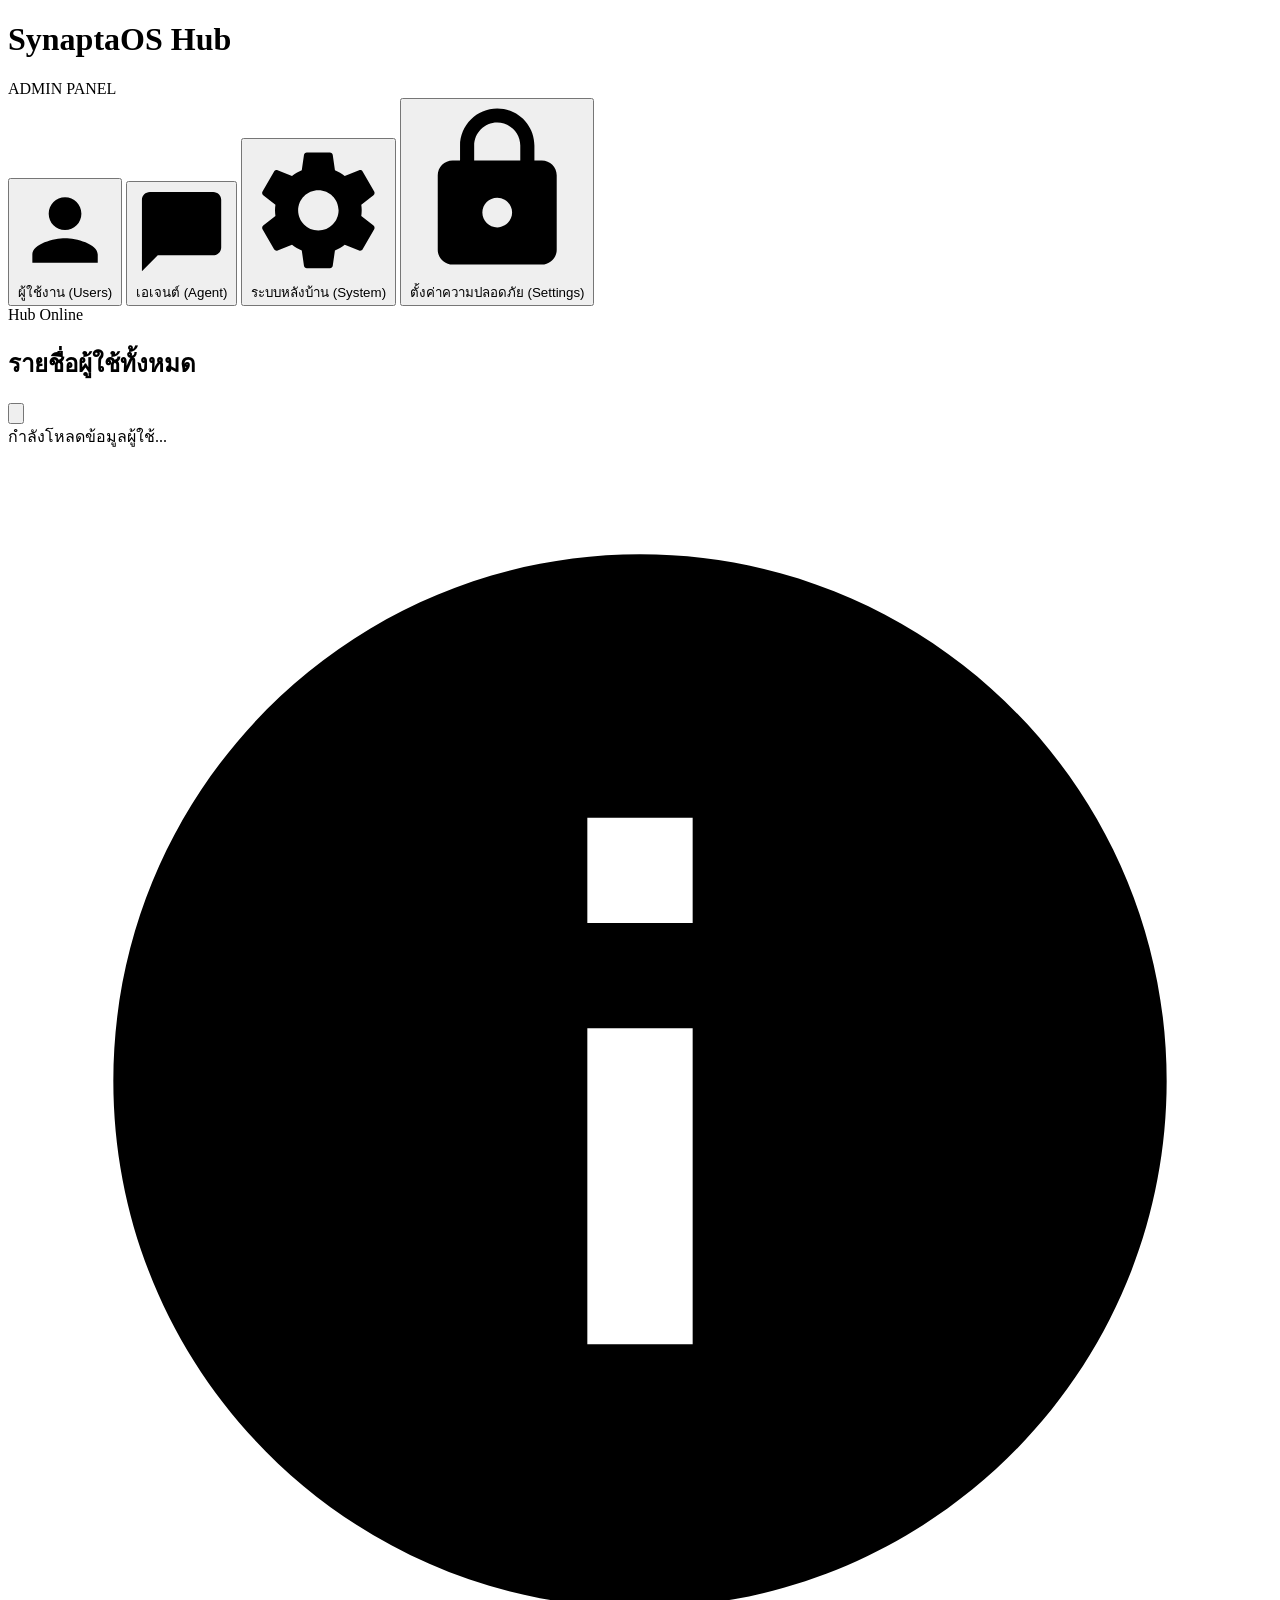
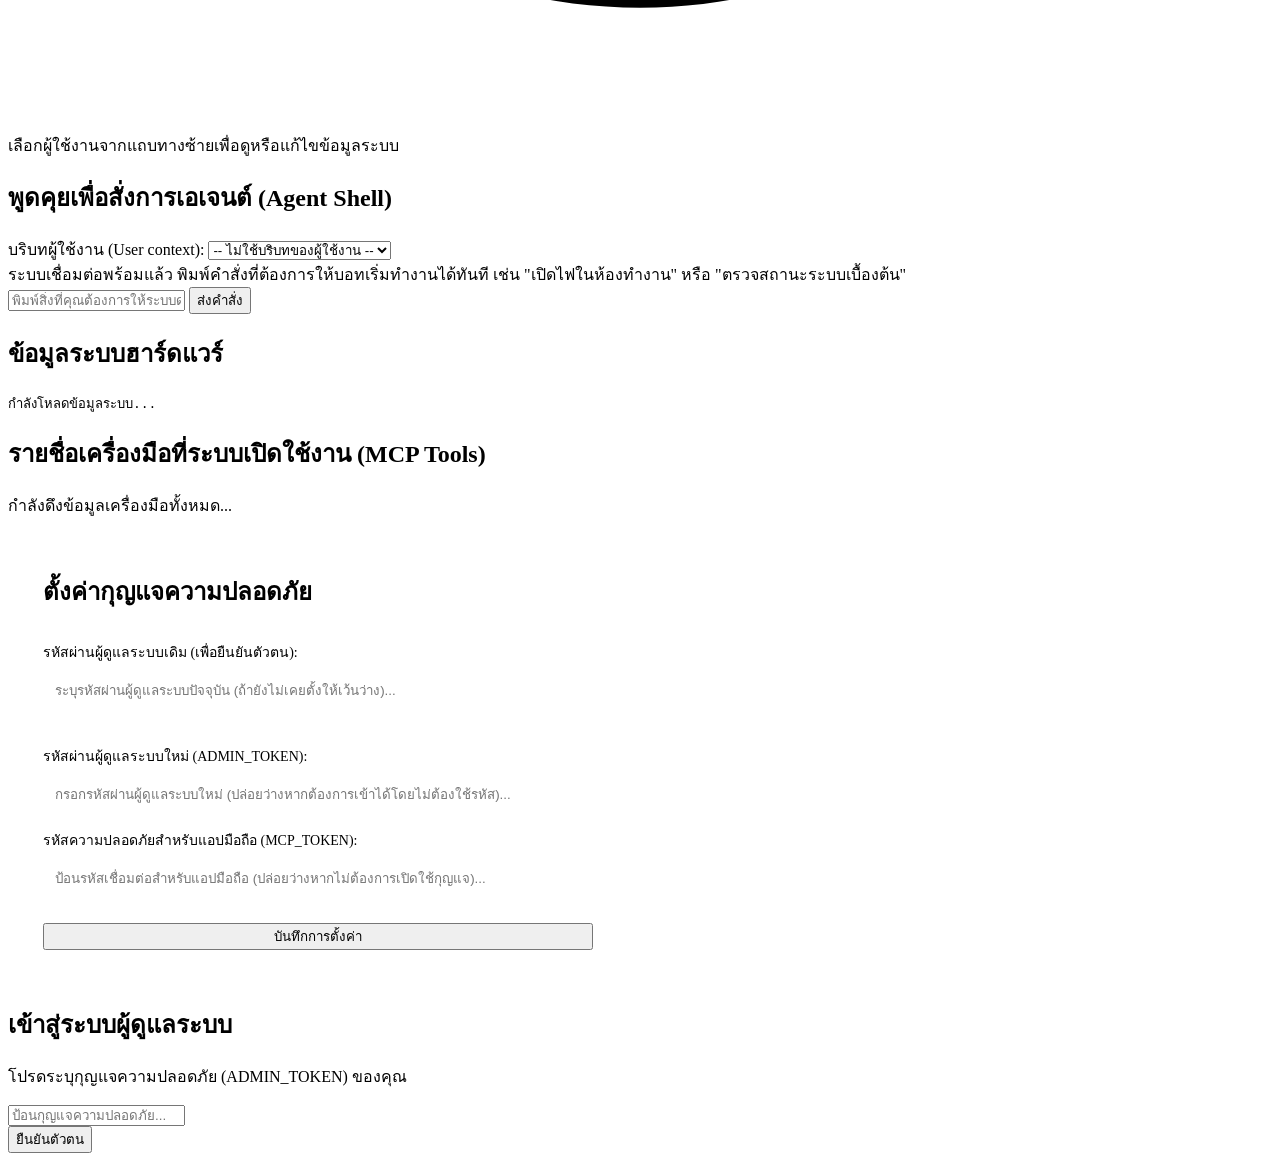
==== web/index.html @ 75d25e1a "feat(hub): add WebAdmin UI settings tab, WebSocket real-time updates for user data, keepalive 30s, a" ====
<!DOCTYPE html>
<html lang="th">
<head>
    <meta charset="UTF-8">
    <meta name="viewport" content="width=device-width, initial-scale=1.0">
    <title>SynaptaHub — Web Administrator</title>
    <!-- โหลดฟอนต์ออนไลน์ แต่ถ้าเน็ตออฟไลน์จะดึงฟอนต์เครื่องอัตโนมัติ -->
    <link rel="preconnect" href="https://fonts.googleapis.com">
    <link rel="preconnect" href="https://fonts.gstatic.com" crossorigin>
    <link href="https://fonts.googleapis.com/css2?family=Inter:wght@300;400;500;600;700&family=Outfit:wght@400;500;600;700&display=swap" rel="stylesheet">
    <link rel="stylesheet" href="/admin/static/style.css">
    <link rel="icon" type="image/jpeg" href="/admin/static/syn_icon_app.jpg" onerror="this.href='data:image/svg+xml,<svg xmlns=%22http://www.w3.org/2000/svg%22 viewBox=%220%22 width=%22100%22 height=%22100%22><rect width=%22100%22 height=%22100%22 fill=%22%23080B12%22/><circle cx=%2250%22 cy=%2250%22 r=%2230%22 fill=%22%2300D4FF%22/></svg>'">
</head>
<body>

    <!-- แถบด้านบนเรือนแสง (Glow Header) -->
    <header class="app-header">
        <div class="header-logo">
            <span class="logo-circle"></span>
            <h1>SynaptaOS <span class="logo-accent">Hub</span></h1>
            <span class="badge">ADMIN PANEL</span>
        </div>
        <nav class="nav-tabs">
            <button class="tab-btn active" data-tab="tab-users">
                <svg class="tab-icon" viewBox="0 0 24 24"><path d="M12 12c2.21 0 4-1.79 4-4s-1.79-4-4-4-4 1.79-4 4 1.79 4 4 4zm0 2c-2.67 0-8 1.34-8 4v2h16v-2c0-2.66-5.33-4-8-4z"/></svg>
                ผู้ใช้งาน (Users)
            </button>
            <button class="tab-btn" data-tab="tab-agent">
                <svg class="tab-icon" viewBox="0 0 24 24"><path d="M20 2H4c-1.1 0-2 .9-2 2v18l4-4h14c1.1 0 2-.9 2-2V4c0-1.1-.9-2-2-2z"/></svg>
                เอเจนต์ (Agent)
            </button>
            <button class="tab-btn" data-tab="tab-system">
                <svg class="tab-icon" viewBox="0 0 24 24"><path d="M19.43 12.98c.04-.32.07-.64.07-.98s-.03-.66-.07-.98l2.11-1.65c.19-.15.24-.42.12-.64l-2-3.46c-.12-.22-.39-.3-.61-.22l-2.49 1c-.52-.4-1.08-.73-1.69-.98l-.38-2.65C14.46 2.18 14.25 2 14 2h-4c-.25 0-.46.18-.49.42l-.38 2.65c-.61.25-1.17.59-1.69.98l-2.49-1c-.23-.09-.49 0-.61.22l-2 3.46c-.13.22-.07.49.12.64l2.11 1.65c-.04.32-.07.65-.07.98s.03.66.07.98l-2.11 1.65c-.19.15-.24.42-.12.64l2 3.46c.12.22.39.3.61.22l2.49-1c.52.4 1.08.73 1.69.98l.38 2.65c.03.24.24.42.49.42h4c.25 0 .46-.18.49-.42l.38-2.65c.61-.25 1.17-.59 1.69-.98l2.49 1c.23.09.49 0 .61-.22l2-3.46c.12-.22.07-.49-.12-.64l-2.11-1.65zM12 15.5c-1.93 0-3.5-1.57-3.5-3.5s1.57-3.5 3.5-3.5 3.5 1.57 3.5 3.5-1.57 3.5-3.5 3.5z"/></svg>
                ระบบหลังบ้าน (System)
            </button>
            <button class="tab-btn" data-tab="tab-settings">
                <svg class="tab-icon" viewBox="0 0 24 24"><path d="M18 8h-1V6c0-2.76-2.24-5-5-5S7 3.24 7 6v2H6c-1.1 0-2 .9-2 2v10c0 1.1.9 2 2 2h12c1.1 0 2-.9 2-2V10c0-1.1-.9-2-2-2zm-6 9c-1.1 0-2-.9-2-2s.9-2 2-2 2 .9 2 2-.9 2-2 2zm3.1-9H8.9V6c0-1.71 1.39-3.1 3.1-3.1 1.71 0 3.1 1.39 3.1 3.1v2z"/></svg>
                ตั้งค่าความปลอดภัย (Settings)
            </button>
        </nav>
        <div class="header-status">
            <span class="status-dot online"></span>
            <span class="status-text">Hub Online</span>
            <button id="btn-logout" class="btn-secondary" style="display:none; margin-left: 15px;">ออกจากระบบ</button>
        </div>
    </header>

    <!-- คอนเทนเนอร์หลัก -->
    <main class="app-main">

        <!-- แท็บที่ 1: ผู้ใช้งาน -->
        <section id="tab-users" class="tab-content active">
            <div class="layout-split">
                <!-- ฝั่งซ้าย: รายชื่อผู้ใช้ -->
                <div class="panel-left card">
                    <div class="panel-header">
                        <h2>รายชื่อผู้ใช้ทั้งหมด</h2>
                        <button id="btn-refresh-users" class="btn-icon" title="โหลดใหม่">
                            <svg viewBox="0 0 24 24"><path d="M17.65 6.35C16.2 4.9 14.21 4 12 4c-4.42 0-7.99 3.58-7.99 8s3.57 8 7.99 8c3.73 0 6.84-2.55 7.73-6h-2.08c-.82 2.33-3.04 4-5.65 4-3.31 0-6-2.69-6-6s2.69-6 6-6c1.66 0 3.14.69 4.22 1.78L13 11h7V4l-2.35 2.35z"/></svg>
                        </button>
                    </div>
                    <div class="user-list" id="users-container">
                        <!-- รายชื่อผู้ใช้จะมาแทรกที่นี่ -->
                        <div class="loading-spinner">กำลังโหลดข้อมูลผู้ใช้...</div>
                    </div>
                </div>

                <!-- ฝั่งขวา: รายละเอียดและการแก้ไขข้อมูล -->
                <div class="panel-right card" id="user-detail-panel" style="display: none;">
                    <div class="detail-header">
                        <div>
                            <h3 id="current-user-title">ชื่อผู้ใช้งาน</h3>
                            <p class="subtitle" id="current-user-subtitle">App Name: - | Last Seen: -</p>
                        </div>
                        <div class="part-selector">
                            <button class="part-tab-btn active" data-part="profile">Profile</button>
                            <button class="part-tab-btn" data-part="kd">KD (อุปกรณ์)</button>
                            <button class="part-tab-btn" data-part="scenes">Scenes</button>
                            <button class="part-tab-btn" data-part="routines">Routines</button>
                            <button class="part-tab-btn" data-part="phone">Phone</button>
                        </div>
                    </div>

                    <div class="editor-container">
                        <div class="editor-header">
                            <span class="editor-filename" id="editor-filename-label">profile.json</span>
                            <span class="validation-status status-valid" id="json-validity">✓ JSON ถูกต้อง</span>
                        </div>
                        <textarea id="json-editor" spellcheck="false"></textarea>
                        <div class="editor-footer">
                            <button id="btn-save-part" class="btn-primary">
                                <svg viewBox="0 0 24 24" class="btn-svg"><path d="M17 3H5c-1.11 0-2 .9-2 2v14c0 1.1.89 2 2 2h14c1.1 0 2-.9 2-2V7l-4-4zm-5 16c-1.66 0-3-1.34-3-3s1.34-3 3-3 3 1.34 3 3-1.34 3-3 3zm3-10H5V5h10v4z"/></svg>
                                บันทึกข้อมูล
                            </button>
                            <span class="save-indicator" id="save-status"></span>
                        </div>
                    </div>
                </div>

                <!-- หน้าว่างเมื่อยังไม่เลือกผู้ใช้ -->
                <div class="panel-right card flex-center" id="user-empty-panel">
                    <div class="empty-state">
                        <svg class="empty-icon" viewBox="0 0 24 24"><path d="M12 2C6.48 2 2 6.48 2 12s4.48 10 10 10 10-4.48 10-10S17.52 2 12 2zm1 15h-2v-6h2v6zm0-8h-2V7h2v2z"/></svg>
                        <p>เลือกผู้ใช้งานจากแถบทางซ้ายเพื่อดูหรือแก้ไขข้อมูลระบบ</p>
                    </div>
                </div>
            </div>
        </section>

        <!-- แท็บที่ 2: คุยกับเอเจนต์ -->
        <section id="tab-agent" class="tab-content">
            <div class="layout-single card">
                <div class="panel-header">
                    <h2>พูดคุยเพื่อสั่งการเอเจนต์ (Agent Shell)</h2>
                    <div class="agent-context-selector">
                        <label for="agent-user-select">บริบทผู้ใช้งาน (User context):</label>
                        <select id="agent-user-select">
                            <option value="">-- ไม่ใช้บริบทของผู้ใช้งาน --</option>
                        </select>
                    </div>
                </div>

                <div class="chat-container">
                    <div class="chat-messages" id="chat-messages-box">
                        <div class="message system-msg">
                            ระบบเชื่อมต่อพร้อมแล้ว พิมพ์คำสั่งที่ต้องการให้บอทเริ่มทำงานได้ทันที เช่น "เปิดไฟในห้องทำงาน" หรือ "ตรวจสถานะระบบเบื้องต้น"
                        </div>
                    </div>
                    
                    <!-- โชว์ตอนเอเจนต์กำลังคิด -->
                    <div class="agent-loader" id="agent-thinking-loader" style="display: none;">
                        <span class="thinking-dot"></span>
                        <span class="thinking-dot"></span>
                        <span class="thinking-dot"></span>
                        <span style="margin-left: 8px;">เอเจนต์กำลังคิดประมวลผลคำสั่ง...</span>
                    </div>

                    <form class="chat-input-area" id="agent-form">
                        <input type="text" id="agent-input-field" placeholder="พิมพ์สิ่งที่คุณต้องการให้ระบบดำเนินการ..." autocomplete="off" required>
                        <button type="submit" class="btn-primary">
                            ส่งคำสั่ง
                        </button>
                    </form>
                </div>
            </div>
        </section>

        <!-- แท็บที่ 3: ระบบหลังบ้าน -->
        <section id="tab-system" class="tab-content">
            <div class="layout-split">
                <!-- ฝั่งซ้าย: ข้อมูลสถานะเครื่อง -->
                <div class="panel-left card">
                    <div class="panel-header">
                        <h2>ข้อมูลระบบฮาร์ดแวร์</h2>
                    </div>
                    <div class="system-text-panel" id="system-info-panel">
                        <pre id="system-info-text">กำลังโหลดข้อมูลระบบ...</pre>
                    </div>
                </div>

                <!-- ฝั่งขวา: รายชื่อ MCP Tools -->
                <div class="panel-right card">
                    <div class="panel-header">
                        <h2>รายชื่อเครื่องมือที่ระบบเปิดใช้งาน (MCP Tools)</h2>
                    </div>
                    <div class="tools-grid-container">
                        <div class="tools-grid" id="tools-container">
                            <div class="loading-spinner">กำลังดึงข้อมูลเครื่องมือทั้งหมด...</div>
                        </div>
                    </div>
                </div>
            </div>
        </section>

        <!-- แท็บที่ 4: ตั้งค่ารหัสผ่าน -->
        <section id="tab-settings" class="tab-content">
            <div class="layout-single flex-center">
                <div class="card" style="width: 550px; padding: 35px; gap: 20px;">
                    <div class="panel-header" style="border-bottom: none; padding: 0 0 10px 0; justify-content: center; width: 100%;">
                        <h2>ตั้งค่ากุญแจความปลอดภัย</h2>
                    </div>
                    <form id="settings-form" style="width: 100%; display: flex; flex-direction: column; gap: 15px;">
                        <div class="form-group" style="text-align: left; width: 100%;">
                            <label for="settings-old-token" style="display: block; margin-bottom: 8px; font-size: 14px; color: var(--text-secondary);">รหัสผ่านผู้ดูแลระบบเดิม (เพื่อยืนยันตัวตน):</label>
                            <input type="password" id="settings-old-token" placeholder="ระบุรหัสผ่านผู้ดูแลระบบปัจจุบัน (ถ้ายังไม่เคยตั้งให้เว้นว่าง)..." style="width:100%; background:var(--input-bg); border:1px solid var(--card-border); border-radius:10px; color:var(--text-primary); padding:12px; outline:none;">
                        </div>
                        <div class="form-group" style="text-align: left; width: 100%; border-top: 1px solid var(--card-border); padding-top: 20px;">
                            <label for="settings-new-admin-token" style="display: block; margin-bottom: 8px; font-size: 14px; color: var(--text-secondary);">รหัสผ่านผู้ดูแลระบบใหม่ (ADMIN_TOKEN):</label>
                            <input type="password" id="settings-new-admin-token" placeholder="กรอกรหัสผ่านผู้ดูแลระบบใหม่ (ปล่อยว่างหากต้องการเข้าได้โดยไม่ต้องใช้รหัส)..." style="width:100%; background:var(--input-bg); border:1px solid var(--card-border); border-radius:10px; color:var(--text-primary); padding:12px; outline:none;">
                        </div>
                        <div class="form-group" style="text-align: left; width: 100%;">
                            <label for="settings-new-mcp-token" style="display: block; margin-bottom: 8px; font-size: 14px; color: var(--text-secondary);">รหัสความปลอดภัยสำหรับแอปมือถือ (MCP_TOKEN):</label>
                            <input type="text" id="settings-new-mcp-token" placeholder="ป้อนรหัสเชื่อมต่อสำหรับแอปมือถือ (ปล่อยว่างหากไม่ต้องการเปิดใช้กุญแจ)..." style="width:100%; background:var(--input-bg); border:1px solid var(--card-border); border-radius:10px; color:var(--text-primary); padding:12px; outline:none;">
                        </div>
                        <div class="error-msg" id="settings-error" style="display: none; margin-bottom: 0;">รหัสผ่านเก่าไม่ถูกต้อง</div>
                        <div class="success-msg" id="settings-success" style="display: none; color: var(--success-color); font-size: 14px; text-align: center;">✓ บันทึกรหัสผ่านใหม่เรียบร้อยแล้ว</div>
                        <button type="submit" class="btn-primary" style="margin-top: 10px; width: 100%;">บันทึกการตั้งค่า</button>
                    </form>
                </div>
            </div>
        </section>

    </main>

    <!-- หน้ากากตรวจสอบสิทธิ์ (Login Overlay) -->
    <div class="login-overlay" id="login-modal">
        <div class="login-card card">
            <div class="login-header">
                <span class="logo-circle large"></span>
                <h2>เข้าสู่ระบบผู้ดูแลระบบ</h2>
                <p>โปรดระบุกุญแจความปลอดภัย (ADMIN_TOKEN) ของคุณ</p>
            </div>
            <form id="login-form">
                <div class="form-group">
                    <input type="password" id="admin-token-input" placeholder="ป้อนกุญแจความปลอดภัย..." required autocomplete="current-password">
                </div>
                <div class="error-msg" id="login-error" style="display: none;">กุญแจความปลอดภัยไม่ถูกต้อง โปรดลองอีกครั้ง</div>
                <button type="submit" class="btn-primary btn-block">ยืนยันตัวตน</button>
            </form>
        </div>
    </div>

    <!-- โหลดภาพพื้นหลังสำหรับแอพชันในกรณีมีรูป -->
    <script src="/admin/static/app.js"></script>
</body>
</html>
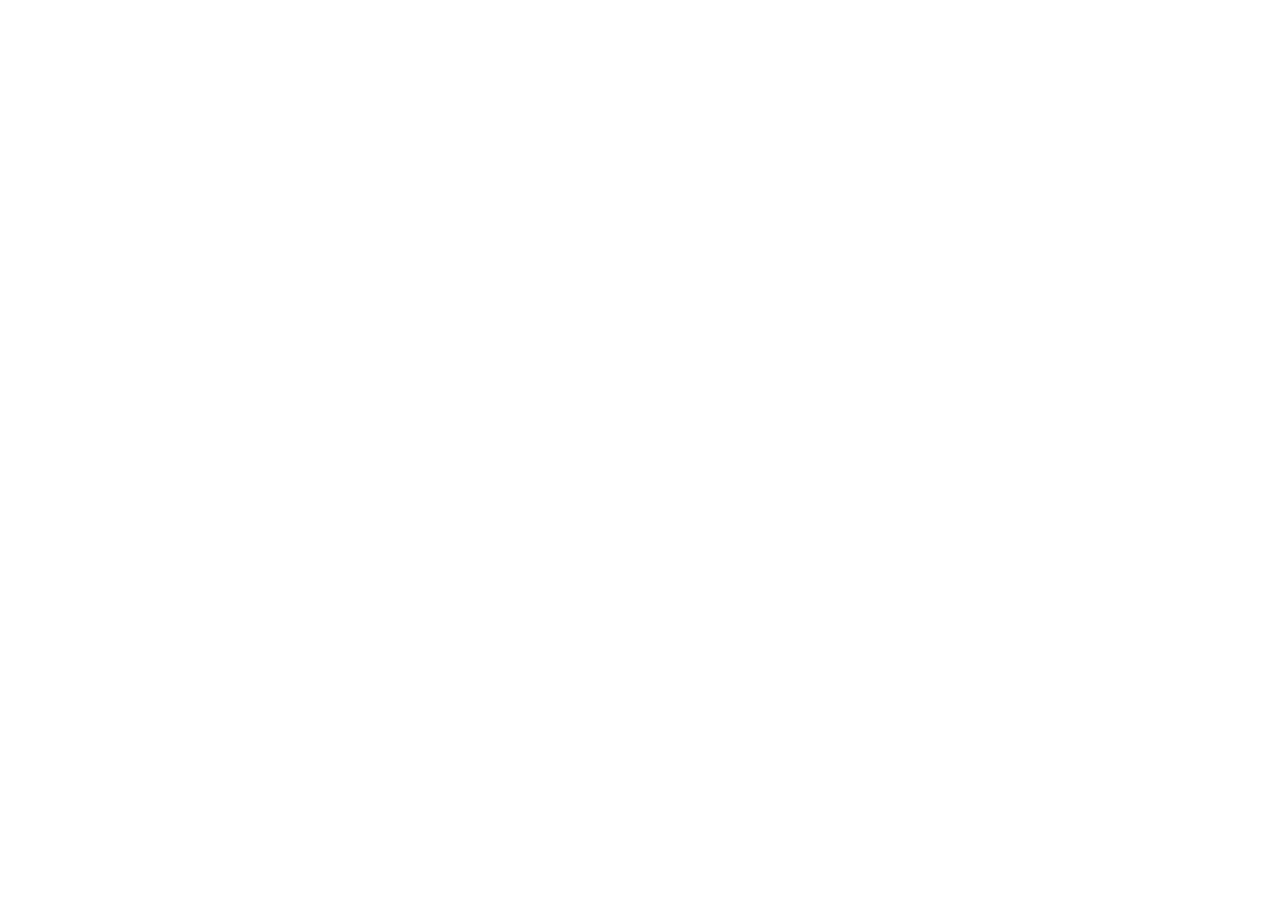
==== commit c8aa33e4: "Rebuild admin web in React+Tailwind; make Hub agent user-aware + close App round-trip - web/: rewrit" ====
--- a/web/index.html
+++ b/web/index.html
@@ -4,223 +4,41 @@
     <meta charset="UTF-8">
     <meta name="viewport" content="width=device-width, initial-scale=1.0">
     <title>SynaptaHub — Web Administrator</title>
-    <!-- โหลดฟอนต์ออนไลน์ แต่ถ้าเน็ตออฟไลน์จะดึงฟอนต์เครื่องอัตโนมัติ -->
+
     <link rel="preconnect" href="https://fonts.googleapis.com">
     <link rel="preconnect" href="https://fonts.gstatic.com" crossorigin>
-    <link href="https://fonts.googleapis.com/css2?family=Inter:wght@300;400;500;600;700&family=Outfit:wght@400;500;600;700&display=swap" rel="stylesheet">
+    <link href="https://fonts.googleapis.com/css2?family=Noto+Sans+Thai:wght@300;400;500;600;700&family=Inter:wght@400;500;600;700&family=Roboto+Mono:wght@400;500;600&display=swap" rel="stylesheet">
+    <link rel="icon" type="image/jpeg" href="/admin/static/syn_icon_app.jpg">
+
+    <!-- React + Babel + Tailwind ผ่าน CDN — ไม่มีขั้นตอน build ให้ดูแล รันบน RPi ได้ตรง ๆ -->
+    <script crossorigin src="https://unpkg.com/react@18/umd/react.production.min.js"></script>
+    <script crossorigin src="https://unpkg.com/react-dom@18/umd/react-dom.production.min.js"></script>
+    <script src="https://unpkg.com/@babel/standalone/babel.min.js"></script>
+    <script src="https://cdn.tailwindcss.com"></script>
+    <script>
+      // ธีม Deep Glass — สีชุดเดียวกับฝั่งแอป (theme.dart)
+      tailwind.config = {
+        theme: {
+          extend: {
+            colors: {
+              bg0: '#080B12', bg1: '#10141F', panel: '#141925', card: '#1A2030', cardhi: '#20283A',
+              line: '#2A3142', lineStrong: '#3A4256',
+              ink: '#EEF1F5', inkDim: '#A6AEBC', inkXdim: '#6B7385',
+              accent: '#00D4FF', accent2: '#B44FFF', ok: '#34D399', danger: '#EF4444',
+            },
+            fontFamily: {
+              sans: ['Noto Sans Thai', 'Inter', 'system-ui', 'sans-serif'],
+              mono: ['Roboto Mono', 'monospace'],
+            },
+            borderRadius: { xl2: '18px' },
+          },
+        },
+      };
+    </script>
     <link rel="stylesheet" href="/admin/static/style.css">
-    <link rel="icon" type="image/jpeg" href="/admin/static/syn_icon_app.jpg" onerror="this.href='data:image/svg+xml,<svg xmlns=%22http://www.w3.org/2000/svg%22 viewBox=%220%22 width=%22100%22 height=%22100%22><rect width=%22100%22 height=%22100%22 fill=%22%23080B12%22/><circle cx=%2250%22 cy=%2250%22 r=%2230%22 fill=%22%2300D4FF%22/></svg>'">
 </head>
-<body>
-
-    <!-- แถบด้านบนเรือนแสง (Glow Header) -->
-    <header class="app-header">
-        <div class="header-logo">
-            <span class="logo-circle"></span>
-            <h1>SynaptaOS <span class="logo-accent">Hub</span></h1>
-            <span class="badge">ADMIN PANEL</span>
-        </div>
-        <nav class="nav-tabs">
-            <button class="tab-btn active" data-tab="tab-users">
-                <svg class="tab-icon" viewBox="0 0 24 24"><path d="M12 12c2.21 0 4-1.79 4-4s-1.79-4-4-4-4 1.79-4 4 1.79 4 4 4zm0 2c-2.67 0-8 1.34-8 4v2h16v-2c0-2.66-5.33-4-8-4z"/></svg>
-                ผู้ใช้งาน (Users)
-            </button>
-            <button class="tab-btn" data-tab="tab-agent">
-                <svg class="tab-icon" viewBox="0 0 24 24"><path d="M20 2H4c-1.1 0-2 .9-2 2v18l4-4h14c1.1 0 2-.9 2-2V4c0-1.1-.9-2-2-2z"/></svg>
-                เอเจนต์ (Agent)
-            </button>
-            <button class="tab-btn" data-tab="tab-system">
-                <svg class="tab-icon" viewBox="0 0 24 24"><path d="M19.43 12.98c.04-.32.07-.64.07-.98s-.03-.66-.07-.98l2.11-1.65c.19-.15.24-.42.12-.64l-2-3.46c-.12-.22-.39-.3-.61-.22l-2.49 1c-.52-.4-1.08-.73-1.69-.98l-.38-2.65C14.46 2.18 14.25 2 14 2h-4c-.25 0-.46.18-.49.42l-.38 2.65c-.61.25-1.17.59-1.69.98l-2.49-1c-.23-.09-.49 0-.61.22l-2 3.46c-.13.22-.07.49.12.64l2.11 1.65c-.04.32-.07.65-.07.98s.03.66.07.98l-2.11 1.65c-.19.15-.24.42-.12.64l2 3.46c.12.22.39.3.61.22l2.49-1c.52.4 1.08.73 1.69.98l.38 2.65c.03.24.24.42.49.42h4c.25 0 .46-.18.49-.42l.38-2.65c.61-.25 1.17-.59 1.69-.98l2.49 1c.23.09.49 0 .61-.22l2-3.46c.12-.22.07-.49-.12-.64l-2.11-1.65zM12 15.5c-1.93 0-3.5-1.57-3.5-3.5s1.57-3.5 3.5-3.5 3.5 1.57 3.5 3.5-1.57 3.5-3.5 3.5z"/></svg>
-                ระบบหลังบ้าน (System)
-            </button>
-            <button class="tab-btn" data-tab="tab-settings">
-                <svg class="tab-icon" viewBox="0 0 24 24"><path d="M18 8h-1V6c0-2.76-2.24-5-5-5S7 3.24 7 6v2H6c-1.1 0-2 .9-2 2v10c0 1.1.9 2 2 2h12c1.1 0 2-.9 2-2V10c0-1.1-.9-2-2-2zm-6 9c-1.1 0-2-.9-2-2s.9-2 2-2 2 .9 2 2-.9 2-2 2zm3.1-9H8.9V6c0-1.71 1.39-3.1 3.1-3.1 1.71 0 3.1 1.39 3.1 3.1v2z"/></svg>
-                ตั้งค่าความปลอดภัย (Settings)
-            </button>
-        </nav>
-        <div class="header-status">
-            <span class="status-dot online"></span>
-            <span class="status-text">Hub Online</span>
-            <button id="btn-logout" class="btn-secondary" style="display:none; margin-left: 15px;">ออกจากระบบ</button>
-        </div>
-    </header>
-
-    <!-- คอนเทนเนอร์หลัก -->
-    <main class="app-main">
-
-        <!-- แท็บที่ 1: ผู้ใช้งาน -->
-        <section id="tab-users" class="tab-content active">
-            <div class="layout-split">
-                <!-- ฝั่งซ้าย: รายชื่อผู้ใช้ -->
-                <div class="panel-left card">
-                    <div class="panel-header">
-                        <h2>รายชื่อผู้ใช้ทั้งหมด</h2>
-                        <button id="btn-refresh-users" class="btn-icon" title="โหลดใหม่">
-                            <svg viewBox="0 0 24 24"><path d="M17.65 6.35C16.2 4.9 14.21 4 12 4c-4.42 0-7.99 3.58-7.99 8s3.57 8 7.99 8c3.73 0 6.84-2.55 7.73-6h-2.08c-.82 2.33-3.04 4-5.65 4-3.31 0-6-2.69-6-6s2.69-6 6-6c1.66 0 3.14.69 4.22 1.78L13 11h7V4l-2.35 2.35z"/></svg>
-                        </button>
-                    </div>
-                    <div class="user-list" id="users-container">
-                        <!-- รายชื่อผู้ใช้จะมาแทรกที่นี่ -->
-                        <div class="loading-spinner">กำลังโหลดข้อมูลผู้ใช้...</div>
-                    </div>
-                </div>
-
-                <!-- ฝั่งขวา: รายละเอียดและการแก้ไขข้อมูล -->
-                <div class="panel-right card" id="user-detail-panel" style="display: none;">
-                    <div class="detail-header">
-                        <div>
-                            <h3 id="current-user-title">ชื่อผู้ใช้งาน</h3>
-                            <p class="subtitle" id="current-user-subtitle">App Name: - | Last Seen: -</p>
-                        </div>
-                        <div class="part-selector">
-                            <button class="part-tab-btn active" data-part="profile">Profile</button>
-                            <button class="part-tab-btn" data-part="kd">KD (อุปกรณ์)</button>
-                            <button class="part-tab-btn" data-part="scenes">Scenes</button>
-                            <button class="part-tab-btn" data-part="routines">Routines</button>
-                            <button class="part-tab-btn" data-part="phone">Phone</button>
-                        </div>
-                    </div>
-
-                    <div class="editor-container">
-                        <div class="editor-header">
-                            <span class="editor-filename" id="editor-filename-label">profile.json</span>
-                            <span class="validation-status status-valid" id="json-validity">✓ JSON ถูกต้อง</span>
-                        </div>
-                        <textarea id="json-editor" spellcheck="false"></textarea>
-                        <div class="editor-footer">
-                            <button id="btn-save-part" class="btn-primary">
-                                <svg viewBox="0 0 24 24" class="btn-svg"><path d="M17 3H5c-1.11 0-2 .9-2 2v14c0 1.1.89 2 2 2h14c1.1 0 2-.9 2-2V7l-4-4zm-5 16c-1.66 0-3-1.34-3-3s1.34-3 3-3 3 1.34 3 3-1.34 3-3 3zm3-10H5V5h10v4z"/></svg>
-                                บันทึกข้อมูล
-                            </button>
-                            <span class="save-indicator" id="save-status"></span>
-                        </div>
-                    </div>
-                </div>
-
-                <!-- หน้าว่างเมื่อยังไม่เลือกผู้ใช้ -->
-                <div class="panel-right card flex-center" id="user-empty-panel">
-                    <div class="empty-state">
-                        <svg class="empty-icon" viewBox="0 0 24 24"><path d="M12 2C6.48 2 2 6.48 2 12s4.48 10 10 10 10-4.48 10-10S17.52 2 12 2zm1 15h-2v-6h2v6zm0-8h-2V7h2v2z"/></svg>
-                        <p>เลือกผู้ใช้งานจากแถบทางซ้ายเพื่อดูหรือแก้ไขข้อมูลระบบ</p>
-                    </div>
-                </div>
-            </div>
-        </section>
-
-        <!-- แท็บที่ 2: คุยกับเอเจนต์ -->
-        <section id="tab-agent" class="tab-content">
-            <div class="layout-single card">
-                <div class="panel-header">
-                    <h2>พูดคุยเพื่อสั่งการเอเจนต์ (Agent Shell)</h2>
-                    <div class="agent-context-selector">
-                        <label for="agent-user-select">บริบทผู้ใช้งาน (User context):</label>
-                        <select id="agent-user-select">
-                            <option value="">-- ไม่ใช้บริบทของผู้ใช้งาน --</option>
-                        </select>
-                    </div>
-                </div>
-
-                <div class="chat-container">
-                    <div class="chat-messages" id="chat-messages-box">
-                        <div class="message system-msg">
-                            ระบบเชื่อมต่อพร้อมแล้ว พิมพ์คำสั่งที่ต้องการให้บอทเริ่มทำงานได้ทันที เช่น "เปิดไฟในห้องทำงาน" หรือ "ตรวจสถานะระบบเบื้องต้น"
-                        </div>
-                    </div>
-                    
-                    <!-- โชว์ตอนเอเจนต์กำลังคิด -->
-                    <div class="agent-loader" id="agent-thinking-loader" style="display: none;">
-                        <span class="thinking-dot"></span>
-                        <span class="thinking-dot"></span>
-                        <span class="thinking-dot"></span>
-                        <span style="margin-left: 8px;">เอเจนต์กำลังคิดประมวลผลคำสั่ง...</span>
-                    </div>
-
-                    <form class="chat-input-area" id="agent-form">
-                        <input type="text" id="agent-input-field" placeholder="พิมพ์สิ่งที่คุณต้องการให้ระบบดำเนินการ..." autocomplete="off" required>
-                        <button type="submit" class="btn-primary">
-                            ส่งคำสั่ง
-                        </button>
-                    </form>
-                </div>
-            </div>
-        </section>
-
-        <!-- แท็บที่ 3: ระบบหลังบ้าน -->
-        <section id="tab-system" class="tab-content">
-            <div class="layout-split">
-                <!-- ฝั่งซ้าย: ข้อมูลสถานะเครื่อง -->
-                <div class="panel-left card">
-                    <div class="panel-header">
-                        <h2>ข้อมูลระบบฮาร์ดแวร์</h2>
-                    </div>
-                    <div class="system-text-panel" id="system-info-panel">
-                        <pre id="system-info-text">กำลังโหลดข้อมูลระบบ...</pre>
-                    </div>
-                </div>
-
-                <!-- ฝั่งขวา: รายชื่อ MCP Tools -->
-                <div class="panel-right card">
-                    <div class="panel-header">
-                        <h2>รายชื่อเครื่องมือที่ระบบเปิดใช้งาน (MCP Tools)</h2>
-                    </div>
-                    <div class="tools-grid-container">
-                        <div class="tools-grid" id="tools-container">
-                            <div class="loading-spinner">กำลังดึงข้อมูลเครื่องมือทั้งหมด...</div>
-                        </div>
-                    </div>
-                </div>
-            </div>
-        </section>
-
-        <!-- แท็บที่ 4: ตั้งค่ารหัสผ่าน -->
-        <section id="tab-settings" class="tab-content">
-            <div class="layout-single flex-center">
-                <div class="card" style="width: 550px; padding: 35px; gap: 20px;">
-                    <div class="panel-header" style="border-bottom: none; padding: 0 0 10px 0; justify-content: center; width: 100%;">
-                        <h2>ตั้งค่ากุญแจความปลอดภัย</h2>
-                    </div>
-                    <form id="settings-form" style="width: 100%; display: flex; flex-direction: column; gap: 15px;">
-                        <div class="form-group" style="text-align: left; width: 100%;">
-                            <label for="settings-old-token" style="display: block; margin-bottom: 8px; font-size: 14px; color: var(--text-secondary);">รหัสผ่านผู้ดูแลระบบเดิม (เพื่อยืนยันตัวตน):</label>
-                            <input type="password" id="settings-old-token" placeholder="ระบุรหัสผ่านผู้ดูแลระบบปัจจุบัน (ถ้ายังไม่เคยตั้งให้เว้นว่าง)..." style="width:100%; background:var(--input-bg); border:1px solid var(--card-border); border-radius:10px; color:var(--text-primary); padding:12px; outline:none;">
-                        </div>
-                        <div class="form-group" style="text-align: left; width: 100%; border-top: 1px solid var(--card-border); padding-top: 20px;">
-                            <label for="settings-new-admin-token" style="display: block; margin-bottom: 8px; font-size: 14px; color: var(--text-secondary);">รหัสผ่านผู้ดูแลระบบใหม่ (ADMIN_TOKEN):</label>
-                            <input type="password" id="settings-new-admin-token" placeholder="กรอกรหัสผ่านผู้ดูแลระบบใหม่ (ปล่อยว่างหากต้องการเข้าได้โดยไม่ต้องใช้รหัส)..." style="width:100%; background:var(--input-bg); border:1px solid var(--card-border); border-radius:10px; color:var(--text-primary); padding:12px; outline:none;">
-                        </div>
-                        <div class="form-group" style="text-align: left; width: 100%;">
-                            <label for="settings-new-mcp-token" style="display: block; margin-bottom: 8px; font-size: 14px; color: var(--text-secondary);">รหัสความปลอดภัยสำหรับแอปมือถือ (MCP_TOKEN):</label>
-                            <input type="text" id="settings-new-mcp-token" placeholder="ป้อนรหัสเชื่อมต่อสำหรับแอปมือถือ (ปล่อยว่างหากไม่ต้องการเปิดใช้กุญแจ)..." style="width:100%; background:var(--input-bg); border:1px solid var(--card-border); border-radius:10px; color:var(--text-primary); padding:12px; outline:none;">
-                        </div>
-                        <div class="error-msg" id="settings-error" style="display: none; margin-bottom: 0;">รหัสผ่านเก่าไม่ถูกต้อง</div>
-                        <div class="success-msg" id="settings-success" style="display: none; color: var(--success-color); font-size: 14px; text-align: center;">✓ บันทึกรหัสผ่านใหม่เรียบร้อยแล้ว</div>
-                        <button type="submit" class="btn-primary" style="margin-top: 10px; width: 100%;">บันทึกการตั้งค่า</button>
-                    </form>
-                </div>
-            </div>
-        </section>
-
-    </main>
-
-    <!-- หน้ากากตรวจสอบสิทธิ์ (Login Overlay) -->
-    <div class="login-overlay" id="login-modal">
-        <div class="login-card card">
-            <div class="login-header">
-                <span class="logo-circle large"></span>
-                <h2>เข้าสู่ระบบผู้ดูแลระบบ</h2>
-                <p>โปรดระบุกุญแจความปลอดภัย (ADMIN_TOKEN) ของคุณ</p>
-            </div>
-            <form id="login-form">
-                <div class="form-group">
-                    <input type="password" id="admin-token-input" placeholder="ป้อนกุญแจความปลอดภัย..." required autocomplete="current-password">
-                </div>
-                <div class="error-msg" id="login-error" style="display: none;">กุญแจความปลอดภัยไม่ถูกต้อง โปรดลองอีกครั้ง</div>
-                <button type="submit" class="btn-primary btn-block">ยืนยันตัวตน</button>
-            </form>
-        </div>
-    </div>
-
-    <!-- โหลดภาพพื้นหลังสำหรับแอพชันในกรณีมีรูป -->
-    <script src="/admin/static/app.js"></script>
+<body class="bg-bg0 text-ink font-sans antialiased">
+    <div id="root"></div>
+    <script type="text/babel" data-presets="react" src="/admin/static/app.js"></script>
 </body>
 </html>
